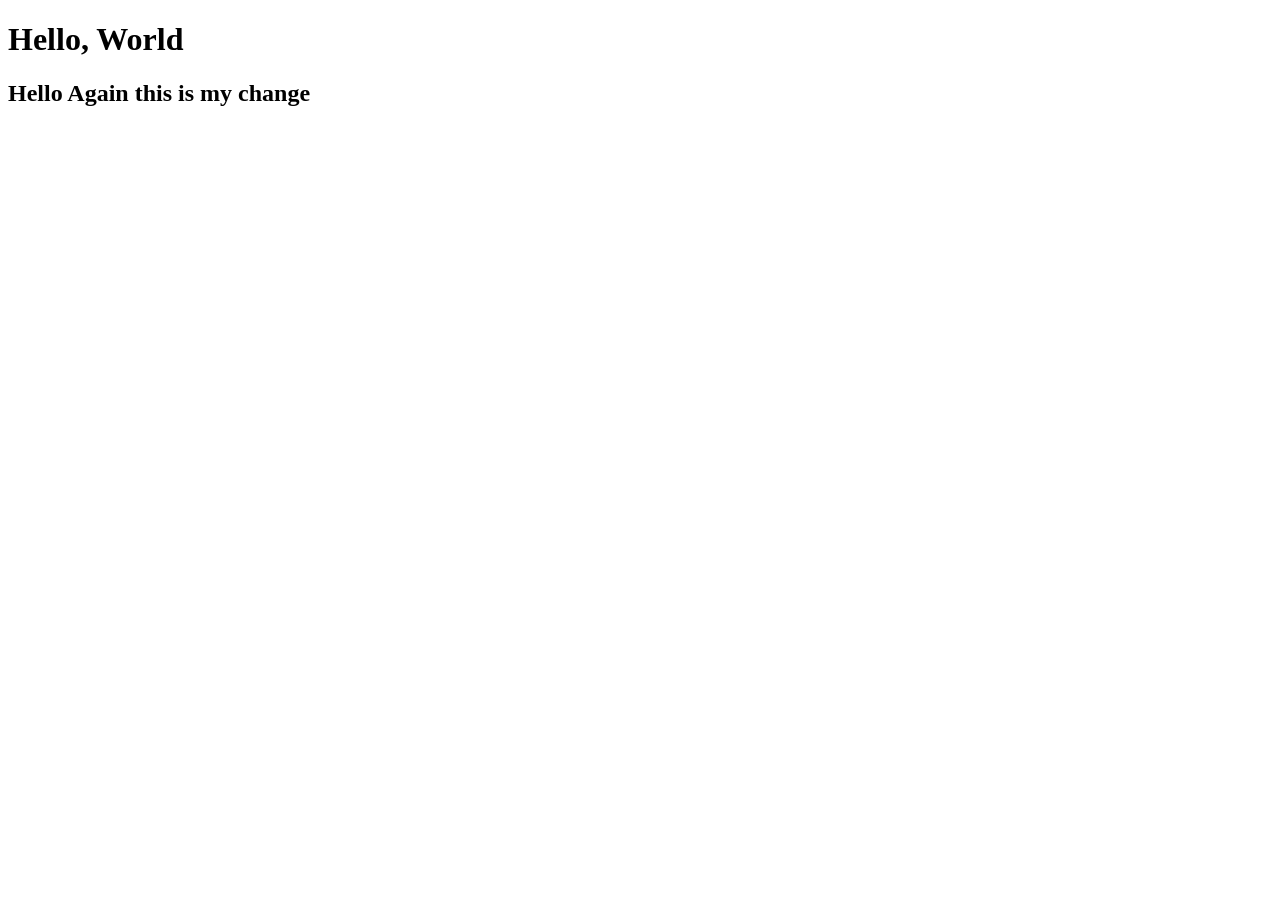
==== index.html @ a4955b81 "Changes" ====
<!DOCTYPE html>
<html lang="en">
    <head>
        <title>Hello, world</title>
    </head>
    <body>
        <h1>Hello, World</h1>
        <h2>Hello Again this is my change</h2>
    </body>

</html>
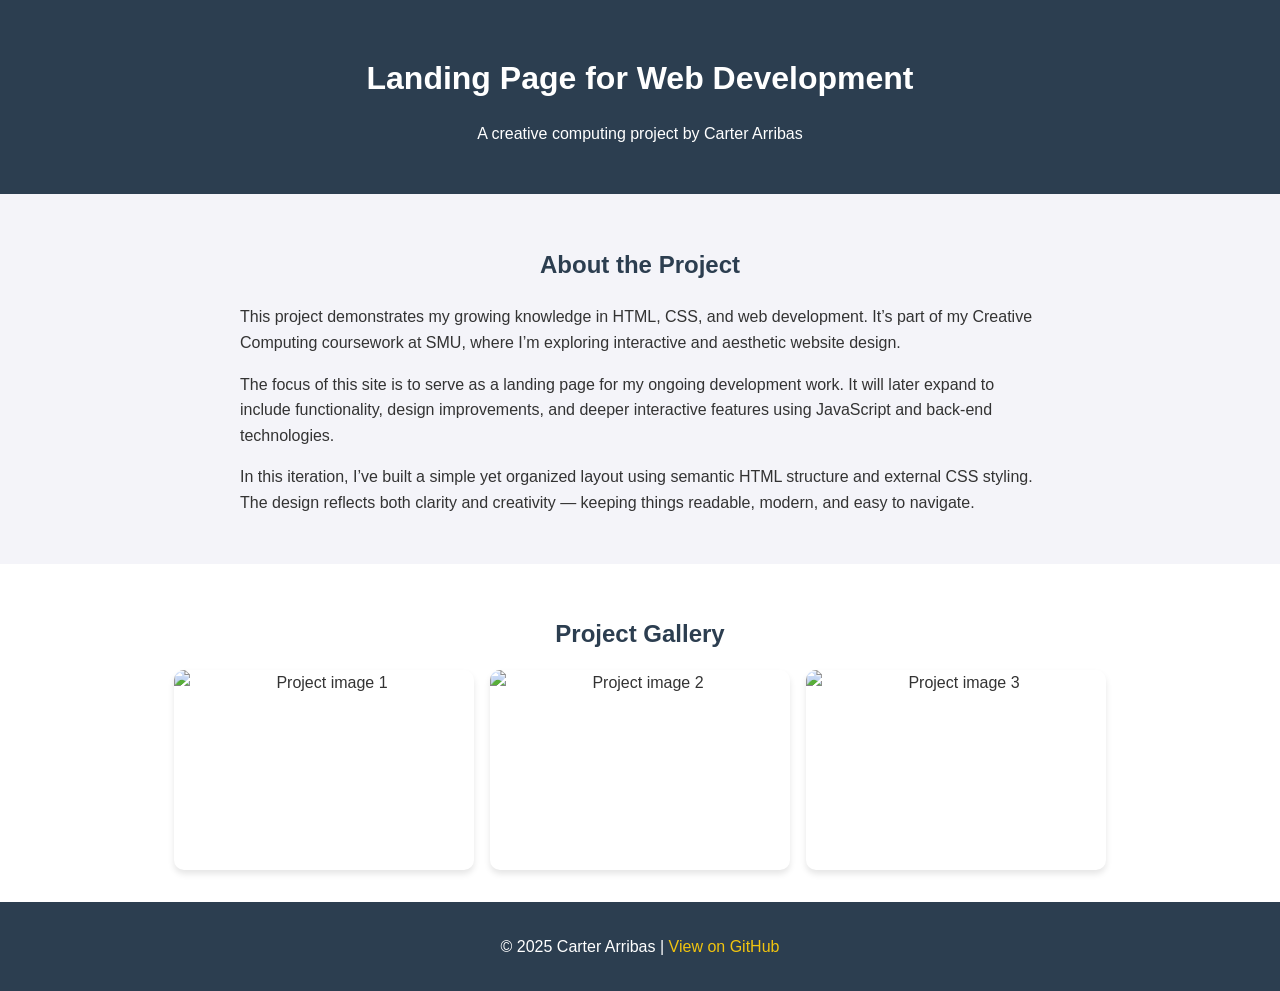
==== commit a8736ea9: "Css update" ====
--- a/index.html
+++ b/index.html
@@ -1,11 +1,39 @@
+<!-- Carter Arribas-->
+<!-- CRCP 3300-->
+<!-- This is My index Page for Begging html-->
+
 <!DOCTYPE html>
 <html lang="en">
-    <head>
-        <title>Hello, world</title>
-    </head>
-    <body>
-        <h1>Hello, World</h1>
-        <h2>Hello Again this is my change</h2>
-    </body>
+<head>
+    <meta charset="UTF-8">
+    <meta name="viewport" content="width=device-width, initial-scale=1.0">
+    <title>My Project Landing Page</title>
+    <link rel="stylesheet" href="style.css">
+</head>
+<body>
+    <header>
+        <h1>Landing Page for Web Development</h1>
+        <p>A creative computing project by Carter Arribas</p>
+    </header>
 
-</html>+    <section id="introduction">
+        <h2>About the Project</h2>
+        <p>This project demonstrates my growing knowledge in HTML, CSS, and web development. It’s part of my Creative Computing coursework at SMU, where I’m exploring interactive and aesthetic website design.</p>
+        <p>The focus of this site is to serve as a landing page for my ongoing development work. It will later expand to include functionality, design improvements, and deeper interactive features using JavaScript and back-end technologies.</p>
+        <p>In this iteration, I’ve built a simple yet organized layout using semantic HTML structure and external CSS styling. The design reflects both clarity and creativity — keeping things readable, modern, and easy to navigate.</p>
+    </section>
+
+    <section id="gallery">
+        <h2>Project Gallery</h2>
+        <div class="image-grid">
+            <img src="https://via.placeholder.com/300" alt="Project image 1">
+            <img src="https://via.placeholder.com/300" alt="Project image 2">
+            <img src="https://via.placeholder.com/300" alt="Project image 3">
+        </div>
+    </section>
+
+    <footer>
+        <p>© 2025 Carter Arribas | <a href="https://github.com/c_arriba17" target="_blank">View on GitHub</a></p>
+    </footer>
+</body>
+</html>
--- a/style.css
+++ b/style.css
@@ -0,0 +1,82 @@
+/* General Page Styling */
+body {
+    font-family: "Segoe UI", Roboto, Helvetica, Arial, sans-serif;
+    margin: 0;
+    padding: 0;
+    background-color: #f4f4f9;
+    color: #333;
+    line-height: 1.6;
+}
+
+/* Header */
+header {
+    background-color: #2c3e50;
+    color: white;
+    text-align: center;
+    padding: 2rem 1rem;
+}
+
+header h1 {
+    margin-bottom: 0.5rem;
+}
+
+/* Introduction Section */
+#introduction {
+    padding: 2rem;
+    max-width: 800px;
+    margin: auto;
+}
+
+#introduction h2 {
+    color: #2c3e50;
+    text-align: center;
+}
+
+/* Gallery */
+#gallery {
+    background-color: #fff;
+    padding: 2rem;
+    text-align: center;
+}
+
+#gallery h2 {
+    color: #2c3e50;
+    margin-bottom: 1rem;
+}
+
+.image-grid {
+    display: flex;
+    flex-wrap: wrap;
+    justify-content: center;
+    gap: 1rem;
+}
+
+.image-grid img {
+    border-radius: 10px;
+    width: 300px;
+    height: 200px;
+    object-fit: cover;
+    box-shadow: 0 4px 6px rgba(0, 0, 0, 0.1);
+    transition: transform 0.3s ease;
+}
+
+.image-grid img:hover {
+    transform: scale(1.05);
+}
+
+/* Footer */
+footer {
+    background-color: #2c3e50;
+    color: white;
+    text-align: center;
+    padding: 1rem;
+}
+
+footer a {
+    color: #f1c40f;
+    text-decoration: none;
+}
+
+footer a:hover {
+    text-decoration: underline;
+}
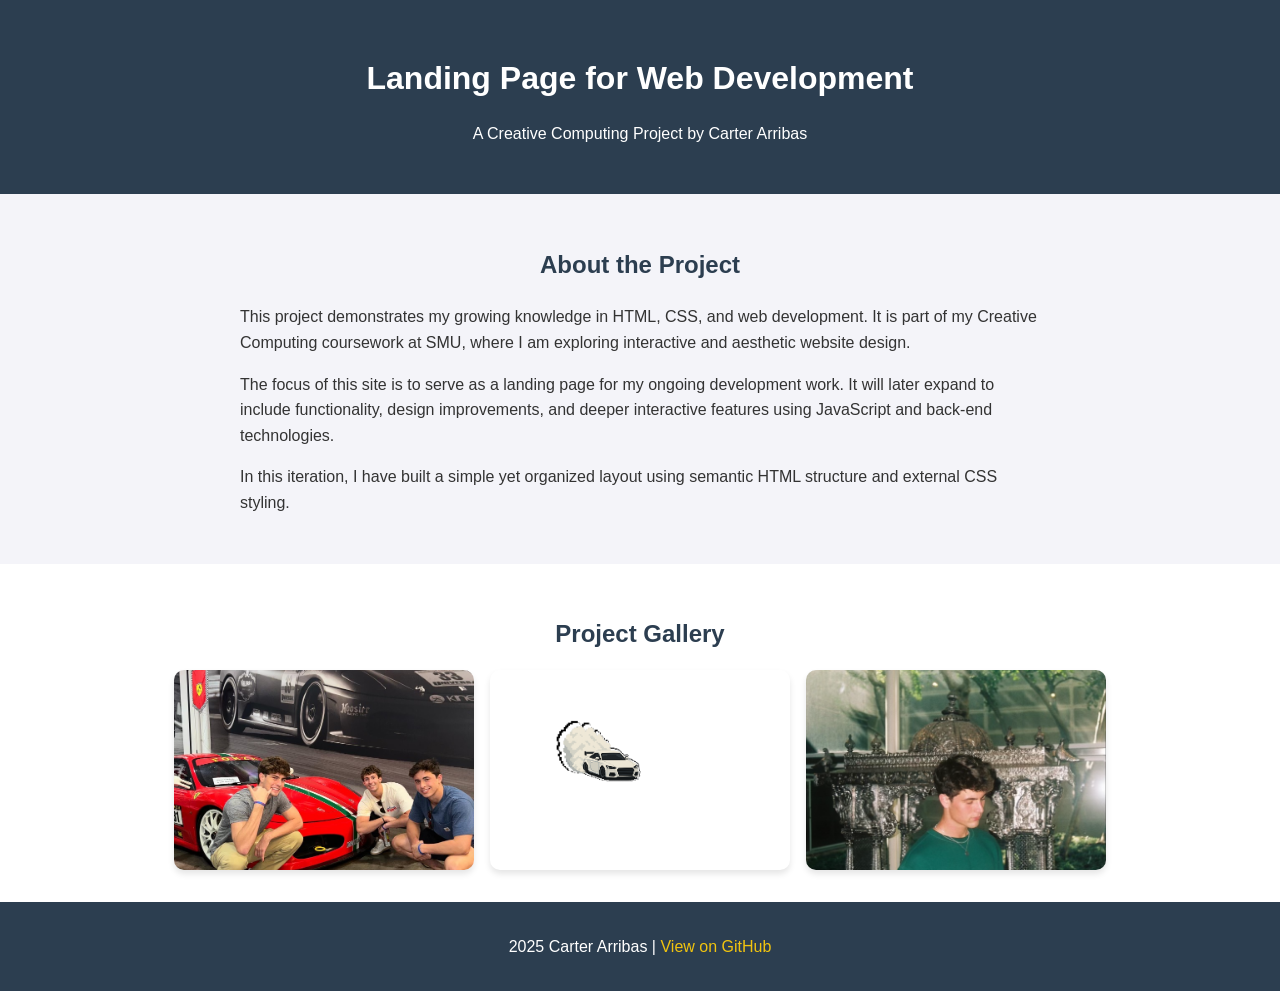
==== commit 72ec451f: "Pictures + Updated comments" ====
--- a/index.html
+++ b/index.html
@@ -11,29 +11,31 @@
     <link rel="stylesheet" href="style.css">
 </head>
 <body>
+
+    <!-- Header section for introduction-->
     <header>
         <h1>Landing Page for Web Development</h1>
-        <p>A creative computing project by Carter Arribas</p>
+        <p>A Creative Computing Project by Carter Arribas</p>
     </header>
 
     <section id="introduction">
         <h2>About the Project</h2>
-        <p>This project demonstrates my growing knowledge in HTML, CSS, and web development. It’s part of my Creative Computing coursework at SMU, where I’m exploring interactive and aesthetic website design.</p>
+        <p>This project demonstrates my growing knowledge in HTML, CSS, and web development. It is part of my Creative Computing coursework at SMU, where I am exploring interactive and aesthetic website design.</p>
         <p>The focus of this site is to serve as a landing page for my ongoing development work. It will later expand to include functionality, design improvements, and deeper interactive features using JavaScript and back-end technologies.</p>
-        <p>In this iteration, I’ve built a simple yet organized layout using semantic HTML structure and external CSS styling. The design reflects both clarity and creativity — keeping things readable, modern, and easy to navigate.</p>
+        <p>In this iteration, I have built a simple yet organized layout using semantic HTML structure and external CSS styling. </p>
     </section>
 
     <section id="gallery">
         <h2>Project Gallery</h2>
         <div class="image-grid">
-            <img src="https://via.placeholder.com/300" alt="Project image 1">
-            <img src="https://via.placeholder.com/300" alt="Project image 2">
-            <img src="https://via.placeholder.com/300" alt="Project image 3">
+            <img src="Image1.jpeg" alt="Project image 1">
+            <img src="Image2.png" alt="Project image 2">
+            <img src="Image3.png" alt="Project image 3">
         </div>
     </section>
 
     <footer>
-        <p>© 2025 Carter Arribas | <a href="https://github.com/c_arriba17" target="_blank">View on GitHub</a></p>
+        <p> 2025 Carter Arribas | <a href="https://github.com/carriba17" target="_blank">View on GitHub</a></p>
     </footer>
 </body>
 </html>
--- a/style.css
+++ b/style.css
@@ -1,3 +1,10 @@
+
+
+/*Carter Arribas 
+CRCP 3300
+CSS Styling Page*/
+
+
 /* General Page Styling */
 body {
     font-family: "Segoe UI", Roboto, Helvetica, Arial, sans-serif;
@@ -9,6 +16,7 @@
 }
 
 /* Header */
+/*Use rem to stay consisent accross screens*/
 header {
     background-color: #2c3e50;
     color: white;
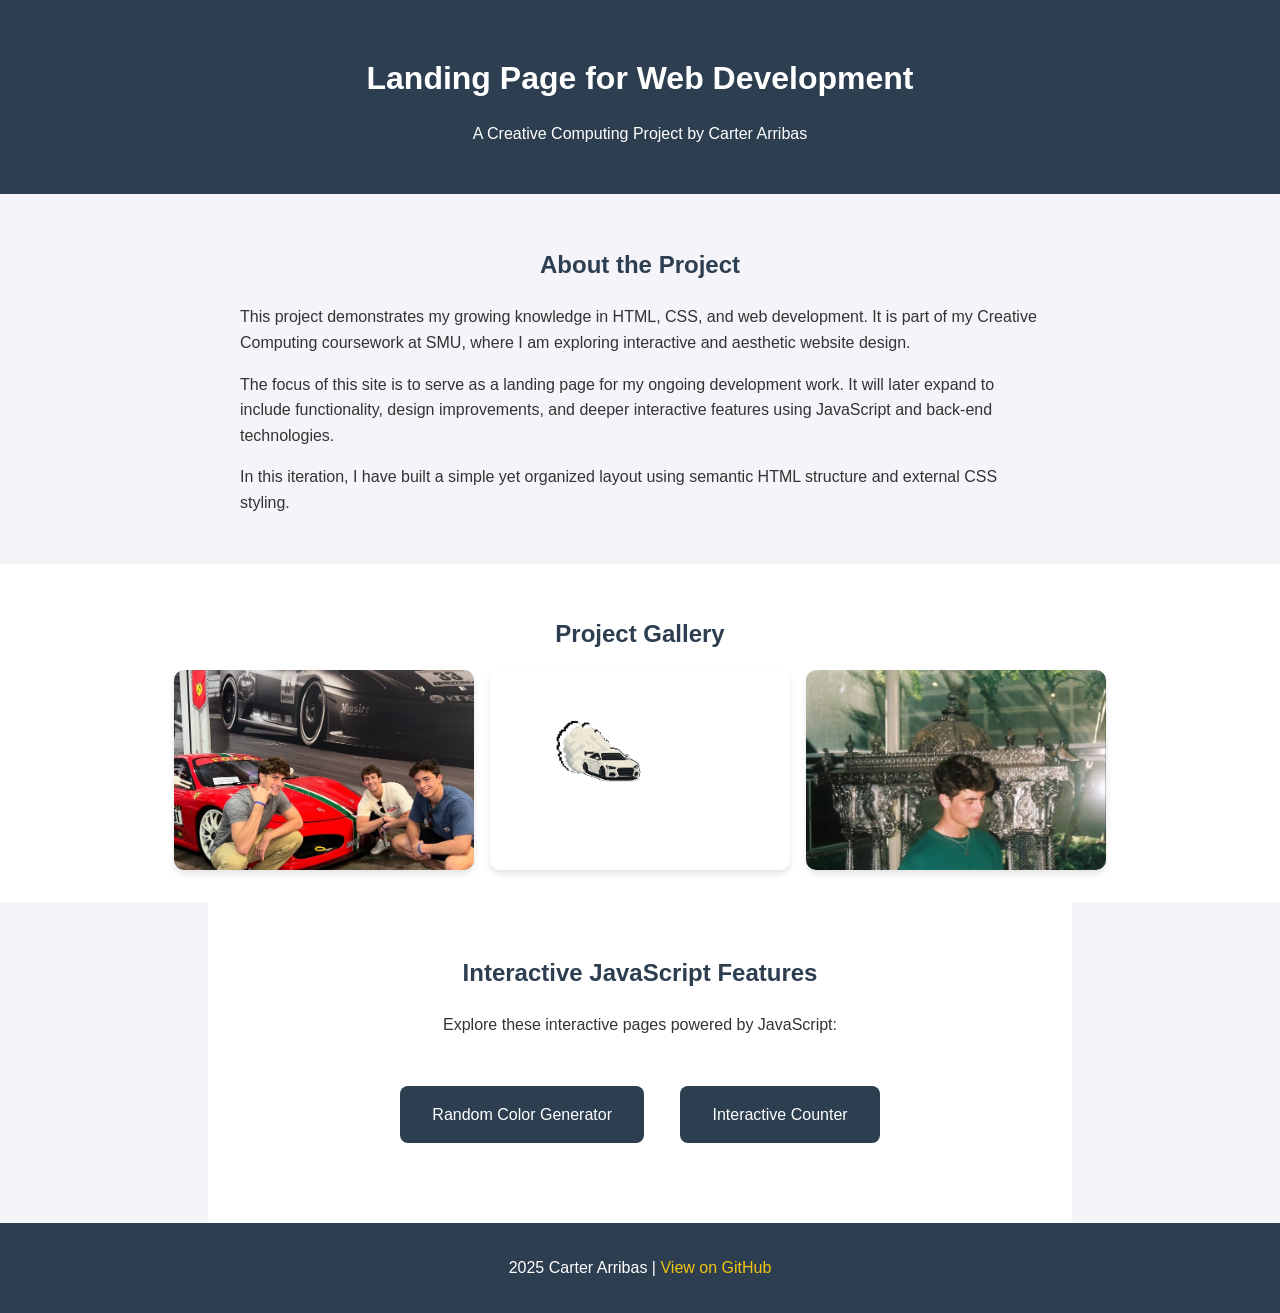
==== commit 0529ba63: "Web App and Java Features" ====
--- a/index.html
+++ b/index.html
@@ -7,7 +7,7 @@
 <head>
     <meta charset="UTF-8">
     <meta name="viewport" content="width=device-width, initial-scale=1.0">
-    <title>My Project Landing Page</title>
+    <title>Carter Arribas Project Landing page</title>
     <link rel="stylesheet" href="style.css">
 </head>
 <body>
@@ -28,9 +28,22 @@
     <section id="gallery">
         <h2>Project Gallery</h2>
         <div class="image-grid">
-            <img src="Image1.jpeg" alt="Project image 1">
-            <img src="Image2.png" alt="Project image 2">
-            <img src="Image3.png" alt="Project image 3">
+            <img src="media/Image1.jpeg" alt="Project image 1">
+            <img src="media/Image2.png" alt="Project image 2">
+            <img src="media/Image3.png" alt="Project image 3">
+        </div>
+    </section>
+
+    <section id="javascript-features">
+        <h2>Interactive JavaScript Features</h2>
+        <p>Explore these interactive pages powered by JavaScript:</p>
+        <div style="text-align: center; margin: 2rem 0;">
+            <a href="webApp/color-generator.html" style="display: inline-block; margin: 1rem; padding: 1rem 2rem; background-color: #2c3e50; color: white; text-decoration: none; border-radius: 8px; transition: background-color 0.3s ease;">
+                Random Color Generator
+            </a>
+            <a href="webApp/interactive-counter.html" style="display: inline-block; margin: 1rem; padding: 1rem 2rem; background-color: #2c3e50; color: white; text-decoration: none; border-radius: 8px; transition: background-color 0.3s ease;">
+                Interactive Counter
+            </a>
         </div>
     </section>
 
--- a/style.css
+++ b/style.css
@@ -88,3 +88,21 @@
 footer a:hover {
     text-decoration: underline;
 }
+
+/* JavaScript Features Section */
+#javascript-features {
+    padding: 2rem;
+    max-width: 800px;
+    margin: auto;
+    background-color: #fff;
+    text-align: center;
+}
+
+#javascript-features h2 {
+    color: #2c3e50;
+    text-align: center;
+}
+
+#javascript-features a:hover {
+    background-color: #34495e !important;
+}
